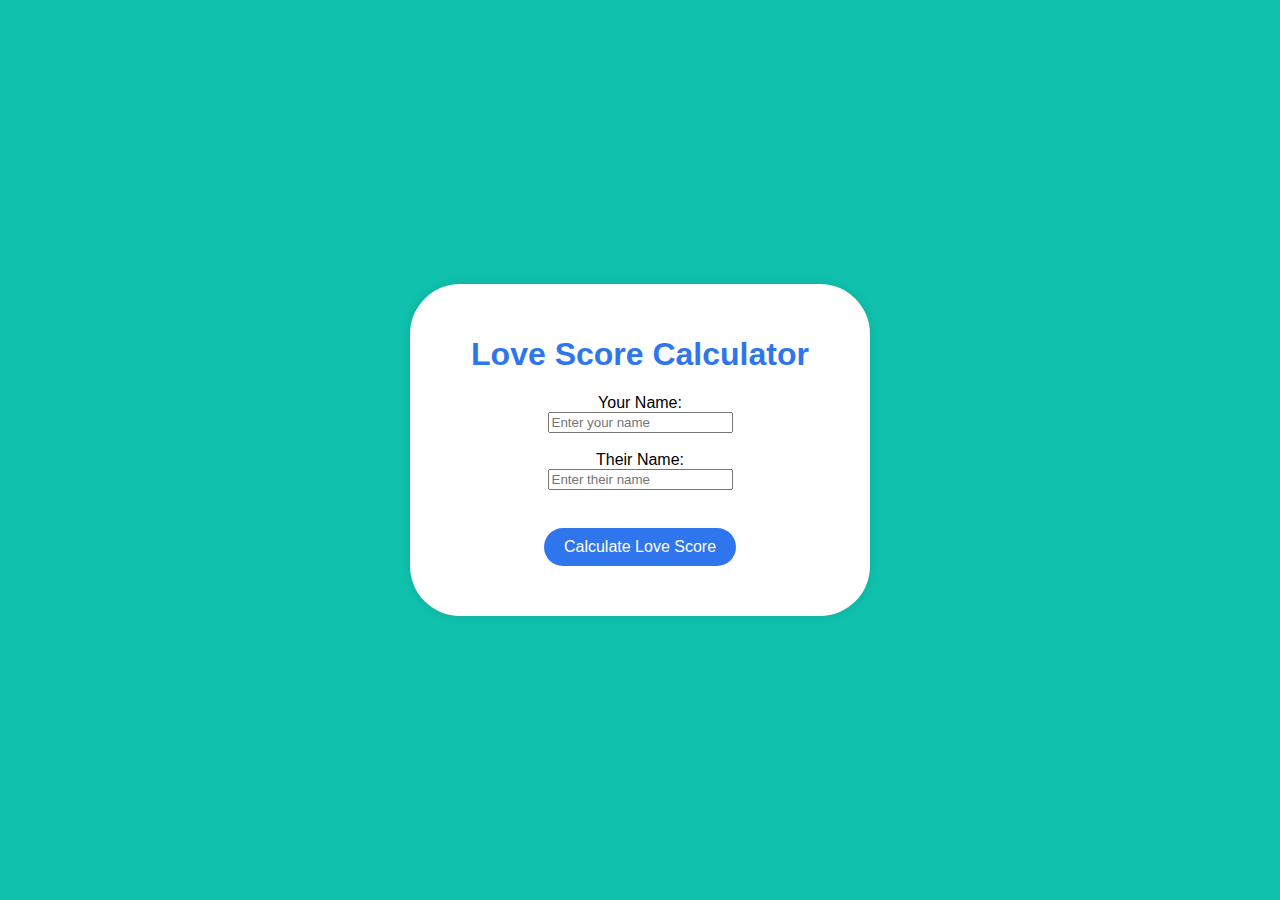
==== LoveScore/index.html @ ddfac6f4 "Final commit" ====
<!DOCTYPE html>
<html lang="en">
<head>
    <meta charset="UTF-8">
    <meta name="viewport" content="width=device-width, initial-scale=1.0">
    <title>Love Score</title>
    <style>
        /* Basic Styling */
        body {
            font-family: Arial, sans-serif;
            display: flex;
            justify-content: center;
            align-items: center;
            height: 100vh;
            margin: 0;
            background-color: #0fc1ac;
        }
        .container {
            text-align: center;
            background-color: #fff;
            padding: 30px;
            border-radius: 50px;
            box-shadow: 0 0 10px rgba(0, 0, 0, 0.1);
            width: 100%;
            max-width: 400px;
        }
        h1 {
            color:#2f75ee;;
        }
        .score {
            font-size: 24px;
            font-weight: bold;
            margin-top: 20px;
            color: #333;
        }
        .score.good {
            color: green;
        }
        .score.poor {
            color: red;
        }
        .button {
            margin-top: 20px;
            padding: 10px 20px;
            background-color: #2f75ee;
            border: none;
            color: white;
            font-size: 16px;
            border-radius: 50px;
            cursor: pointer;
        }
        .button:hover {
            background-color: #5efde5;
        }
    </style>
</head>
<body>
    <div class="container">
        <h1>Love Score Calculator</h1>
        
        <label for="name">Your Name:</label><br>
        <input type="text" id="myname" placeholder="Enter your name"><br><br>
        <label for="theirName">Their Name:</label><br>
        <input type="text" id="theirName" placeholder="Enter their name"><br><br>
        <button class="button" onclick="calculateLoveScore()">Calculate Love Score</button>
       

        <div id="result" class="score"></div>
    </div>

    <script>
        function calculateLoveScore() {
            // Get values from input fields
            var myname = document.getElementById("myname").value;
            var theirName = document.getElementById("theirName").value;

            // Check if names are provided
            if (myname.trim() === "" || theirName.trim() === "") {
                alert("Please enter both names.");
                return;
            }

            // Generate a random love score
            var loveScore = Math.random() * 100;
            loveScore = Math.floor(loveScore) + 1;

            // Display the result
            var resultDiv = document.getElementById("result");
            resultDiv.textContent = "Dear " + myname + ", your love score with " + theirName + " is " + loveScore + "%";

         // Add a class for styling based on the score
            if (loveScore >= 50) {
                resultDiv.classList.add("good");
                resultDiv.classList.remove("poor");
            } else {
                resultDiv.classList.add("poor");
                resultDiv.classList.remove("good");
            }
        }
    </script>
</body>
</html>
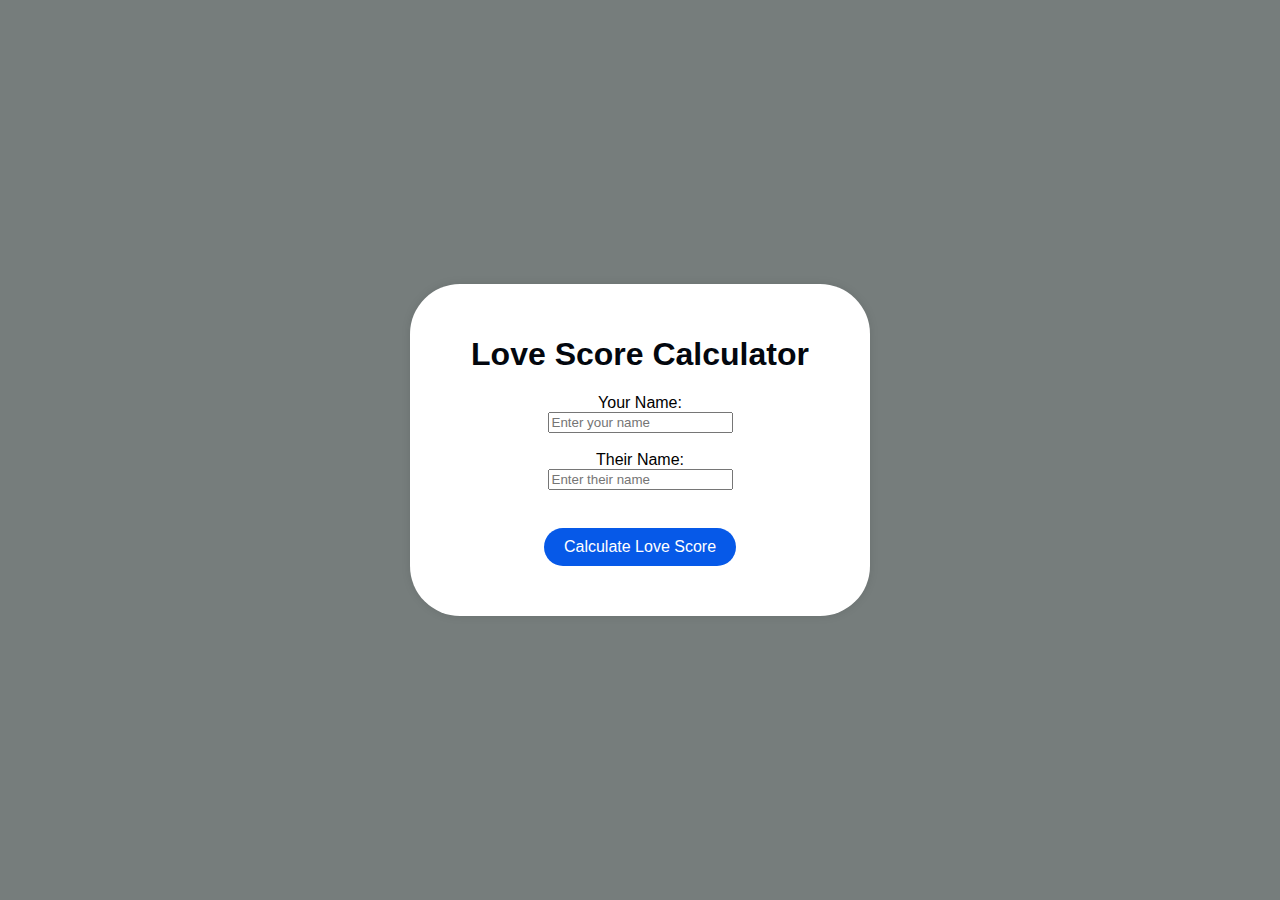
==== commit e7080d5b: "fanil commit" ====
--- a/LoveScore/index.html
+++ b/LoveScore/index.html
@@ -1,5 +1,6 @@
 <!DOCTYPE html>
 <html lang="en">
+
 <head>
     <meta charset="UTF-8">
     <meta name="viewport" content="width=device-width, initial-scale=1.0">
@@ -13,8 +14,9 @@
             align-items: center;
             height: 100vh;
             margin: 0;
-            background-color: #0fc1ac;
+            background-color: #767d7c;
         }
+
         .container {
             text-align: center;
             background-color: #fff;
@@ -24,46 +26,54 @@
             width: 100%;
             max-width: 400px;
         }
+
         h1 {
-            color:#2f75ee;;
+            color: #03070e;
+            ;
         }
+
         .score {
             font-size: 24px;
             font-weight: bold;
             margin-top: 20px;
             color: #333;
         }
+
         .score.good {
             color: green;
         }
+
         .score.poor {
             color: red;
         }
+
         .button {
             margin-top: 20px;
             padding: 10px 20px;
-            background-color: #2f75ee;
+            background-color: #0659e8;
             border: none;
             color: white;
             font-size: 16px;
             border-radius: 50px;
             cursor: pointer;
         }
+
         .button:hover {
-            background-color: #5efde5;
+            background-color: #25e6c9;
         }
     </style>
 </head>
+
 <body>
     <div class="container">
         <h1>Love Score Calculator</h1>
-        
-        <label for="name">Your Name:</label><br>
+
+        <label for="name">Your Name: </label><br>
         <input type="text" id="myname" placeholder="Enter your name"><br><br>
         <label for="theirName">Their Name:</label><br>
         <input type="text" id="theirName" placeholder="Enter their name"><br><br>
         <button class="button" onclick="calculateLoveScore()">Calculate Love Score</button>
-       
+
 
         <div id="result" class="score"></div>
     </div>
@@ -88,7 +98,7 @@
             var resultDiv = document.getElementById("result");
             resultDiv.textContent = "Dear " + myname + ", your love score with " + theirName + " is " + loveScore + "%";
 
-         // Add a class for styling based on the score
+            // Add a class for styling based on the score
             if (loveScore >= 50) {
                 resultDiv.classList.add("good");
                 resultDiv.classList.remove("poor");
@@ -99,4 +109,5 @@
         }
     </script>
 </body>
-</html>
+
+</html>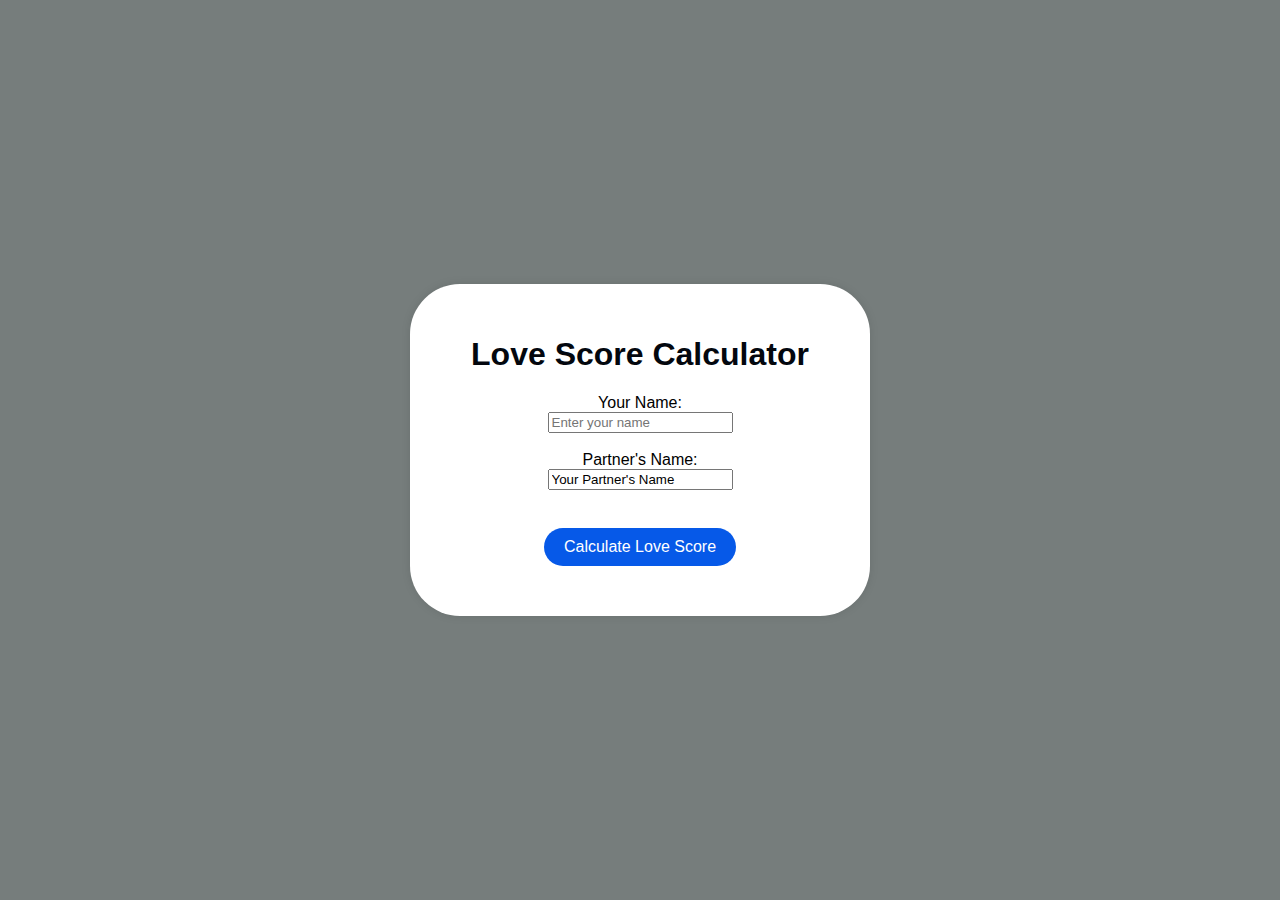
==== commit 2277f86e: "final commit" ====
--- a/LoveScore/index.html
+++ b/LoveScore/index.html
@@ -22,14 +22,13 @@
             background-color: #fff;
             padding: 30px;
             border-radius: 50px;
-            box-shadow: 0 0 10px rgba(0, 0, 0, 0.1);
+            box-shadow: 0 0 10px rgba(8, 8, 8, 0.1);
             width: 100%;
             max-width: 400px;
         }
 
         h1 {
             color: #03070e;
-            ;
         }
 
         .score {
@@ -68,12 +67,11 @@
     <div class="container">
         <h1>Love Score Calculator</h1>
 
-        <label for="name">Your Name: </label><br>
+        <label for="myname">Your Name: </label><br>
         <input type="text" id="myname" placeholder="Enter your name"><br><br>
-        <label for="theirName">Their Name:</label><br>
-        <input type="text" id="theirName" placeholder="Enter their name"><br><br>
+        <label for="partnerName">Partner's Name:</label><br>
+        <input type="text" id="partnerName" value="Your Partner's Name" readonly><br><br> <!-- Pre-filled & Read-only -->
         <button class="button" onclick="calculateLoveScore()">Calculate Love Score</button>
-
 
         <div id="result" class="score"></div>
     </div>
@@ -82,11 +80,11 @@
         function calculateLoveScore() {
             // Get values from input fields
             var myname = document.getElementById("myname").value;
-            var theirName = document.getElementById("theirName").value;
+            var partnerName = document.getElementById("partnerName").value;
 
-            // Check if names are provided
-            if (myname.trim() === "" || theirName.trim() === "") {
-                alert("Please enter both names.");
+            // Check if the user's name is provided
+            if (myname.trim() === "") {
+                alert("Please enter your name.");
                 return;
             }
 
@@ -96,7 +94,7 @@
 
             // Display the result
             var resultDiv = document.getElementById("result");
-            resultDiv.textContent = "Dear " + myname + ", your love score with " + theirName + " is " + loveScore + "%";
+            resultDiv.textContent = "Dear " + myname + ", your love score with " + partnerName + " is " + loveScore + "%";
 
             // Add a class for styling based on the score
             if (loveScore >= 50) {
@@ -110,4 +108,4 @@
     </script>
 </body>
 
-</html>+</html>
